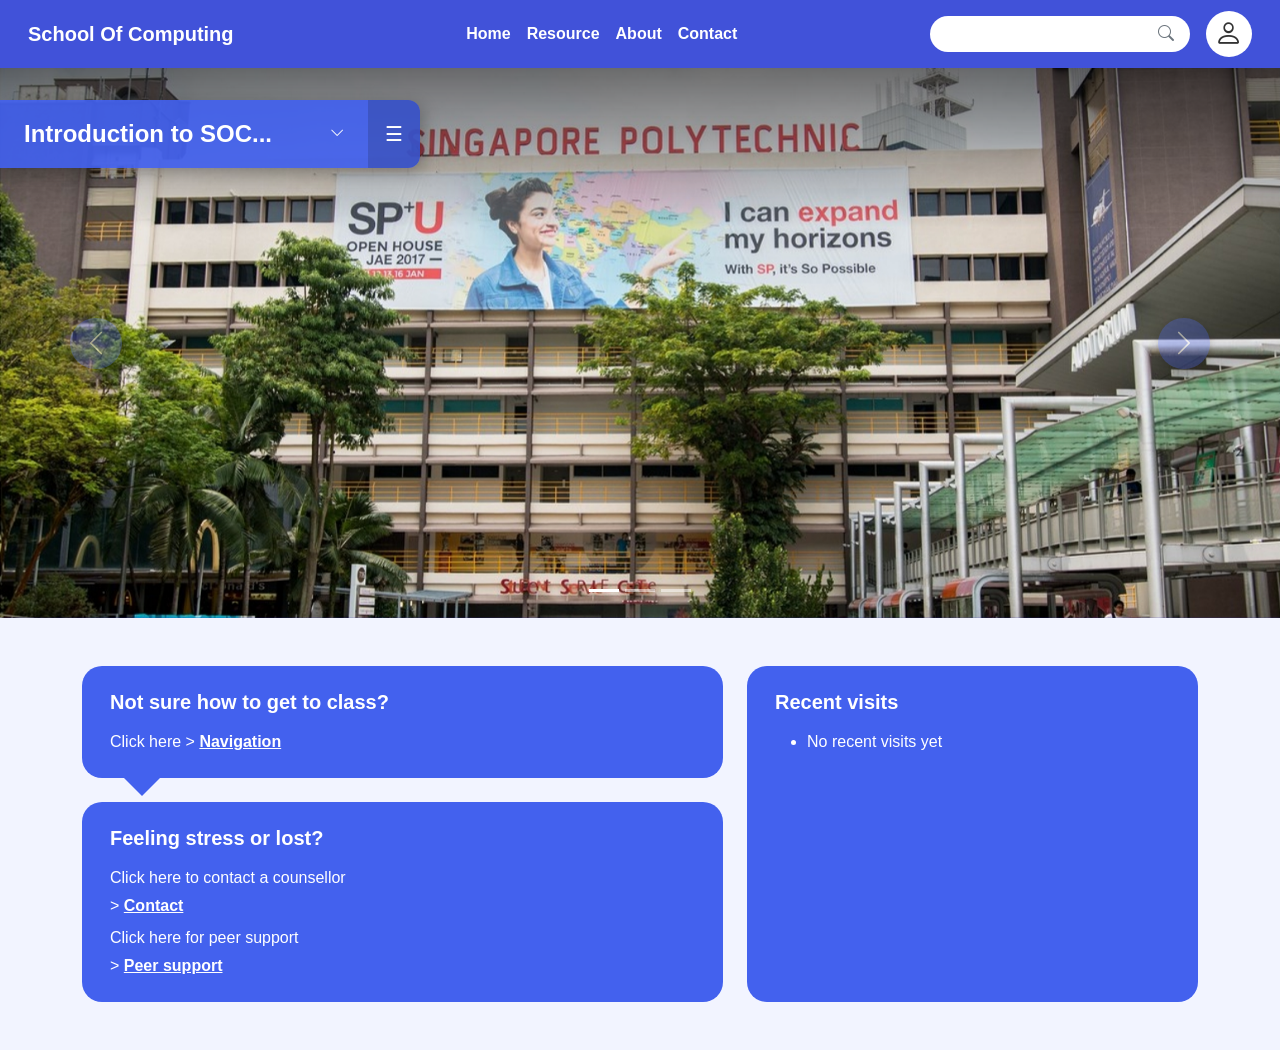
==== index.html @ 45ee2960 "Home update - JY" ====
<!doctype html>
<html lang="en">
  <head>
    <meta charset="UTF-8" />
    <meta name="viewport" content="width=device-width, initial-scale=1.0" />
    <title>Home</title>
    <style>@view-transition {navigation: auto;
    }</style>
    <link rel="stylesheet" href="assets/styles/global.css" />
    <link rel="stylesheet" href="assets/styles/index.css">
    <script type="module" src="./assets/components/navbar.js"></script>
  </head>
  <body>
    <nav-bar></nav-bar>
    <main>
    <!-- Hero carousel section -->
    <section class="hero-carousel position-relative">
      <div class="intro-bookmark" id="intro-bookmark">
        <div class="intro-bookmark-panel">
          <div class="intro-bookmark-header">
            <button class="intro-bookmark-tab" id="intro-bookmark-tab" aria-label="Toggle introduction description">
              <span class="intro-bookmark-title">Introduction to SOC...</span>
              <i class="intro-bookmark-chevron bi bi-chevron-down" aria-hidden="true"></i>
            </button>
            <button class="intro-bookmark-toggle" id="intro-bookmark-toggle" aria-label="Minimize or open introduction">☰</button>
          </div>
          <div class="intro-bookmark-content">
            <p>Welcome to the School of Computing portal. Here you'll find navigation help, wellness resources, campus announcements, and tools to support you throughout your studies.</p>
          </div>
        </div>
      </div>
    
      <div id="soc-carousel" class="carousel slide" data-bs-ride="carousel">
        <div class="carousel-inner">
          <div class="carousel-item active">
            <div class="carousel-item-inner">
              <img src="assets/images/Home/Intro1.jpg" alt="Image of SOC">
            </div>
          </div>
          <div class="carousel-item">
            <div class="carousel-item-inner">
              <img src="assets/images/Home/Intro2.jpg" alt="Image of SOC">
            </div>
          </div>
          <div class="carousel-item">
            <div class="carousel-item-inner">
              <img src="assets/images/Home/Intro3.jpg" alt="Image of SOC">
            </div>
          </div>
        </div>
    
        <button class="carousel-control-prev" type="button" data-bs-target="#soc-carousel" data-bs-slide="prev">
          <span class="carousel-control-prev-icon" aria-hidden="true"></span>
        </button>
        <button class="carousel-control-next" type="button" data-bs-target="#soc-carousel" data-bs-slide="next">
          <span class="carousel-control-next-icon" aria-hidden="true"></span>
        </button>
    
        <div class="carousel-indicators">
          <button type="button" data-bs-target="#soc-carousel" data-bs-slide-to="0" class="active"></button>
          <button type="button" data-bs-target="#soc-carousel" data-bs-slide-to="1"></button>
          <button type="button" data-bs-target="#soc-carousel" data-bs-slide-to="2"></button>
        </div>
      </div>
    </section>
    
    <!-- Helper cards + recent visits -->
    <div class="container py-5">
      <div class="row g-4">
        <div class="col-lg-7">
          <div class="row g-4">
            <div class="col-12">
              <div class="bubble-card">
                <h5>Not sure how to get to class?</h5>
                <p class="mb-0">Click here &gt; <a href="navigation.html">Navigation</a></p>
                <div class="bubble-tail"></div>
              </div>
            </div>
    
            <div class="col-12 mt-4">
                <div class="bubble-card">
                  <h5>Feeling stress or lost?</h5>
                  <p class="mb-1">Click here to contact a counsellor</p>
                  <p class="mb-2">&gt; <a href="contact.html">Contact</a></p>
                  <p class="mb-1">Click here for peer support</p>
                  <p class="mb-0">&gt; <a href="peer-support.html">Peer support</a></p>
              </div> 
            </div>
          </div>
        </div>
    
        <div class="col-lg-5">
          <div class="recent-visits-card" >
            <h5>Recent visits</h5>
              <ul id="recent-visits-list">
                <li>No recent visits yet</li>
              </ul>
              <a href="#" id="clear-visits-btn" class="clear-visits-link">Clear recent visits</a>
            </div>
          </div>
        </div>
      </div>
    </div>
    </main>
    <script
      src="https://cdn.jsdelivr.net/npm/bootstrap@5.3.8/dist/js/bootstrap.bundle.min.js"
      integrity="sha384-FKyoEForCGlyvwx9Hj09JcYn3nv7wiPVlz7YYwJrWVcXK/BmnVDxM+D2scQbITxI"
      crossorigin="anonymous"
    ></script>
    <script src="assets/scripts/recent-visits.js"></script>
    <script src="assets/scripts/index.js"></script>
  </body>
</html>
---- assets/styles/global.css ----
@import url("https://cdn.jsdelivr.net/npm/bootstrap@5.3.8/dist/css/bootstrap.min.css");
@import url("https://cdn.jsdelivr.net/npm/bootstrap-icons@1.13.1/font/bootstrap-icons.min.css");

:root {
  --primary-color: oklch(0.5106 0.2052 271.46);
  --bg-color: oklch(0.9688 0.0148 277.85);
}

* {
  box-sizing: border-box;
  margin: 0;
  padding: 0;
  font-family: "Noto Sans", sans-serif;
}

body {
  background-color: var(--bg-color);
  position: relative;
  overflow-x: hidden;
}

main {
  background-color: var(--bg-color);
}

::-webkit-scrollbar {
  width: 0;
}

/* Navbar Bootstrap Overrides */
.navbar {
  --bs-navbar-brand-color: var(--bg-color);
  --bs-navbar-color: var(--bg-color);
  --bs-navbar-active-color: var(--bg-color);
  --bs-navbar-brand-hover-color: var(--bg-color);
  --bs-navbar-hover-color: var(--bg-color);
  background-color: var(--primary-color);

  position: sticky;
  top: 0;
  left: 0;
  right: 0;
  z-index: 1000;
  border-radius: 0;
  padding: 0.7rem 1rem;
  transition: all 0.3s ease-in-out;

  animation: stickyNav linear forwards;
  animation-timeline: view();
  animation-range-start: 100vh;
  animation-range-end: 110vh;

  user-select: none;

  /* margin-bottom: 2rem; */
}

.dropdown-menu {
  --bs-dropdown-link-hover-bg: oklch(from var(--primary-color) 0.65 c h);
  background-color: oklch(from var(--primary-color) 0.6 c h);
}

/* Active Link Underline Effect */
.navbar-nav .nav-link:hover {
  text-decoration: underline;
}

/* User Profile Icon Styling */
.profile-btn {
  background-color: #fff;
  color: #333 !important;
  width: 46px;
  height: 46px;
  border-radius: 50%;
}

@media (min-width: 992px) {
  .dropdown-hover:hover .dropdown-menu {
    display: block;
    margin-top: 0;
  }
}

@media (max-width: 991px) {
  .navbar {
    animation: none;
  }
}

@keyframes stickyNav {
  100% {
    position: sticky;
    width: 95vw;
    top: 1rem;
    left: 2rem;
    right: 2rem;
    border-radius: 50px;
    padding: 0.4rem 1.5rem;
  }
}

::view-transition-group(main-content) {
  animation-duration: 1s;
}

::view-transition-old(main-content) {
  animation-name: slide-out;
}

::view-transition-new(main-content) {
  animation-name: slide-in;
}

@keyframes slide-out {
  to {
    translate: -100vw;
  }
}

@keyframes slide-in {
  from {
    translate: 100vw;
  }
}

main {
  view-transition-name: main-content;
}
---- assets/styles/index.css ----
body {
  background-color: #eef0fb;
  font-family: 'Segoe UI', Roboto, sans-serif;
}

/* ===== Hero / Carousel ===== */
.hero-carousel {
  background: linear-gradient(180deg, #4361ee 0%, #3f37c9 100%);
  color: #fff;
  padding: 0;         /* removes blue space above/below the image */
  min-height: 460px;
  position: relative;
}

.hero-carousel::before {
  content: "";
  position: absolute;
  top: 0;
  left: 0;
  right: 0;
  height: 160px;
  background: linear-gradient(180deg, rgba(0, 0, 0, 0.55) 0%, rgba(0, 0, 0, 0) 100%);
  z-index: 1;
  pointer-events: none;
}

.hero-carousel #soc-carousel {
  max-width: 100%;   /* full width, no side insets */
  margin: 0;          /* no centering needed anymore */
  border-radius: 0;   /* remove rounded corners since it's edge-to-edge */
}

.hero-carousel .carousel-item {
  min-height: 460px;
}

.hero-carousel .carousel-item-inner {
  min-height: 460px;
  display: flex;
  align-items: center;
  justify-content: center;
}

.hero-carousel .carousel-item-inner img {
  width: 100%;
  aspect-ratio: 16 / 9;
  max-height: 550px;   /* caps growth on wide desktop screens */
  object-fit: cover;
  border-radius: 0;
}

.carousel-control-prev,
.carousel-control-next {
  width: 5%;
}

/* ===== Intro bookmark panel ===== */
.intro-bookmark {
  position: absolute;
  top: 2rem;
  left: 0;
  z-index: 3;
  --bookmark-width: 420px;
  --bookmark-peek: 3.25rem; /* width of the strip that stays visible when minimized */
}

.intro-bookmark-panel {
  width: var(--bookmark-width);
  background: rgba(67, 97, 238, 0.92);
  border-radius: 0 12px 12px 0;
  box-shadow: 4px 4px 16px rgba(0, 0, 0, 0.25);
  transform: translateX(calc(-100% + var(--bookmark-peek))); /* only the toggle icon stays on screen */
  transition: transform 0.5s ease;
}

.intro-bookmark.is-open .intro-bookmark-panel {
  transform: translateX(0);
}

.intro-bookmark-header {
  display: flex;
  align-items: stretch;
}

.intro-bookmark-tab {
  flex: 1;
  min-width: 0; /* allows text to be clipped instead of forcing the header to grow */
  display: flex;
  align-items: center;
  justify-content: space-between;
  gap: 0.75rem;
  background: none;
  border: none;
  color: #fff;
  font-weight: 700;
  font-size: 1.5rem;
  padding: 1rem 1.5rem;
  cursor: pointer;
  text-align: left;
}

.intro-bookmark-title {
  white-space: nowrap;
  overflow: hidden;
  text-overflow: ellipsis;
}

.intro-bookmark-chevron {
  font-size: 0.9rem;
  flex-shrink: 0;
  transition: transform 0.3s ease;
}

.intro-bookmark.is-expanded .intro-bookmark-chevron {
  transform: rotate(180deg);
}

.intro-bookmark-toggle {
  flex-shrink: 0;
  width: var(--bookmark-peek);
  background: rgba(0, 0, 0, 0.15);
  border: none;
  color: #fff;
  font-size: 1.25rem;
  cursor: pointer;
  border-radius: 0 12px 12px 0;
}

.intro-bookmark-toggle:hover {
  background: rgba(0, 0, 0, 0.28);
}

.intro-bookmark-content {
  max-height: 0;
  padding: 0 1.5rem;
  overflow: hidden;
  transition: max-height 0.4s ease, padding 0.4s ease;
  color: #fff;
  font-size: 0.95rem;
  line-height: 1.5;
}

.intro-bookmark.is-expanded .intro-bookmark-content {
  max-height: 150px;
  padding: 0 1.5rem 1.25rem;
}

/* ===== Speech bubble cards ===== */
.bubble-card {
  background-color: #4361ee;
  color: #fff;
  border-radius: 20px;
  padding: 1.5rem 1.75rem;
  position: relative;
}

.bubble-card a {
  color: #fff;
  font-weight: 700;
}

.bubble-card h5 {
  font-weight: 700;
  margin-bottom: 1rem;
}

/* speech bubble tail, pointing down-left */
.bubble-tail {
  position: absolute;
  bottom: -18px;
  left: 40px;
  width: 0;
  height: 0;
  border-left: 20px solid transparent;
  border-right: 20px solid transparent;
  border-top: 20px solid #4361ee;
}

.recent-visits-card {
  background-color: #4361ee;
  color: #fff;
  border-radius: 20px;
  padding: 1.5rem 1.75rem;
  height: 100%;
  display: flex;
  flex-direction: column;
}

.recent-visits-card h5 {
  font-weight: 700;
  margin-bottom: 1rem;
}


.recent-visits-card ul {
  flex-grow: 1; /* pushes the clear button toward the bottom regardless of list length */
}

.recent-visits-card a {
  color: #fff;
  font-weight: 600;
}

.clear-visits-link {
  color: rgba(255, 255, 255, 0.75);
  font-size: 0.9rem;
  text-decoration: underline;
  align-self: flex-start;
  display: none; /* JS shows this only when there's something to clear */
}

.clear-visits-link:hover {
  color: oklch(0.8 0.1 271.46); /* same hue as --primary-color, much lighter */
}

.hero-carousel .carousel-control-prev-icon,
.hero-carousel .carousel-control-next-icon {
  background-color: rgba(67, 97, 238, 0.6); /* transparent by default — always, unless actively hovered */
  border-radius: 50%;
  padding: 1.6rem;
  background-size: 55%;
  box-shadow: 0 2px 10px rgba(0, 0, 0, 0.35);
  transition: background-color 0.2s ease, transform 0.2s ease;
}

.hero-carousel .carousel-control-prev:hover .carousel-control-prev-icon,
.hero-carousel .carousel-control-next:hover .carousel-control-next-icon {
  background-color: #4361ee; /* solid blue only while the mouse is genuinely hovering */
  transform: scale(1.08);
}

.hero-carousel .carousel-control-prev,
.hero-carousel .carousel-control-next {
  outline: none;
  box-shadow: none; /* removes Bootstrap's default focus ring */
}

@media (max-width: 576px) {
  .hero-carousel .carousel-item-inner img {
    aspect-ratio: 4 / 3;
  }

  .hero-carousel .carousel-item,
  .hero-carousel .carousel-item-inner {
    min-height: 0; /* let the image's own aspect-ratio determine height, not the old 460px minimum */
  }

  .hero-carousel {
    min-height: 0; /* same fix at the outer level, so no extra blue space is reserved */
  }

  .intro-bookmark {
    top: 1rem;
    --bookmark-width: 85vw;
    --bookmark-peek: 2.75rem;
  }

  .intro-bookmark-tab {
    font-size: 1.1rem;
    padding: 0.75rem 1rem;
  }
}
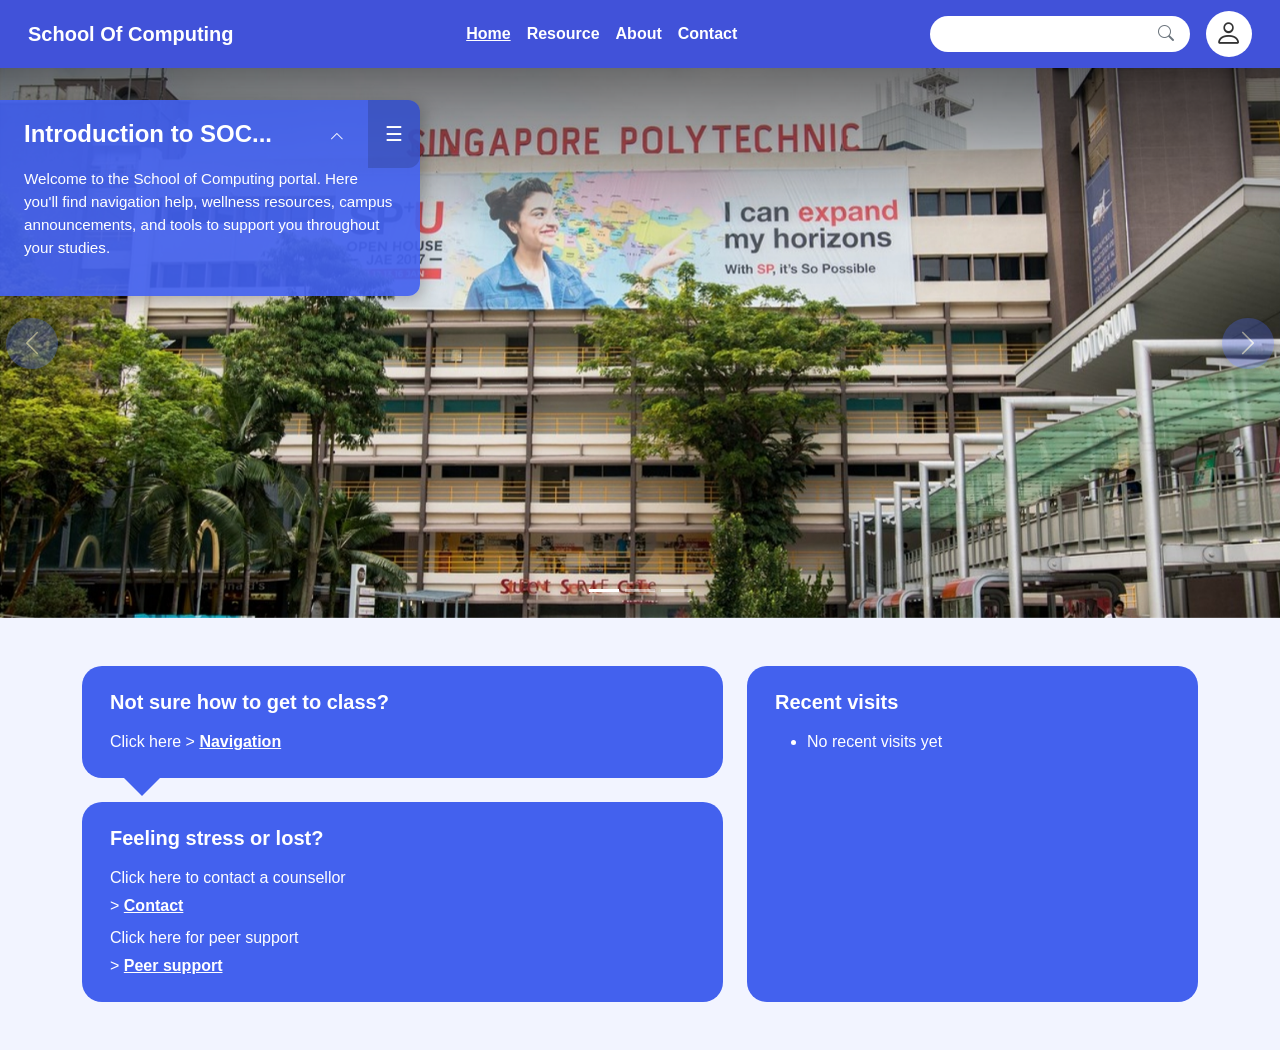
==== commit fbe80b81: "Home update - JY" ====
--- a/index.html
+++ b/index.html
@@ -30,7 +30,7 @@
         </div>
       </div>
     
-      <div id="soc-carousel" class="carousel slide" data-bs-ride="carousel">
+      <div id="soc-carousel" class="carousel slide" data-bs-ride="carousel" data-bs-interval="5000">
         <div class="carousel-inner">
           <div class="carousel-item active">
             <div class="carousel-item-inner">
--- a/assets/styles/index.css
+++ b/assets/styles/index.css
@@ -5,10 +5,10 @@
 
 /* ===== Hero / Carousel ===== */
 .hero-carousel {
-  background: linear-gradient(180deg, #4361ee 0%, #3f37c9 100%);
-  color: #fff;
-  padding: 0;         /* removes blue space above/below the image */
-  min-height: 460px;
+  background: none; /* removed entirely — just the image, no blue showing anywhere around it */
+  color: #fff;
+  padding: 0;
+  min-height: 0;
   position: relative;
 }
 
@@ -31,14 +31,12 @@
 }
 
 .hero-carousel .carousel-item {
-  min-height: 460px;
+  min-height: 0;
 }
 
 .hero-carousel .carousel-item-inner {
-  min-height: 460px;
-  display: flex;
-  align-items: center;
-  justify-content: center;
+  min-height: 0;
+  display: block;
 }
 
 .hero-carousel .carousel-item-inner img {
@@ -52,6 +50,12 @@
 .carousel-control-prev,
 .carousel-control-next {
   width: 5%;
+}
+
+#soc-carousel.is-sliding .carousel-control-prev,
+#soc-carousel.is-sliding .carousel-control-next,
+#soc-carousel.is-sliding .carousel-indicators button {
+  pointer-events: none; /* extra safety net alongside the JS click-blocking, in case a click slips through mid-transition */
 }
 
 /* ===== Intro bookmark panel ===== */
@@ -240,15 +244,6 @@
     aspect-ratio: 4 / 3;
   }
 
-  .hero-carousel .carousel-item,
-  .hero-carousel .carousel-item-inner {
-    min-height: 0; /* let the image's own aspect-ratio determine height, not the old 460px minimum */
-  }
-
-  .hero-carousel {
-    min-height: 0; /* same fix at the outer level, so no extra blue space is reserved */
-  }
-
   .intro-bookmark {
     top: 1rem;
     --bookmark-width: 85vw;
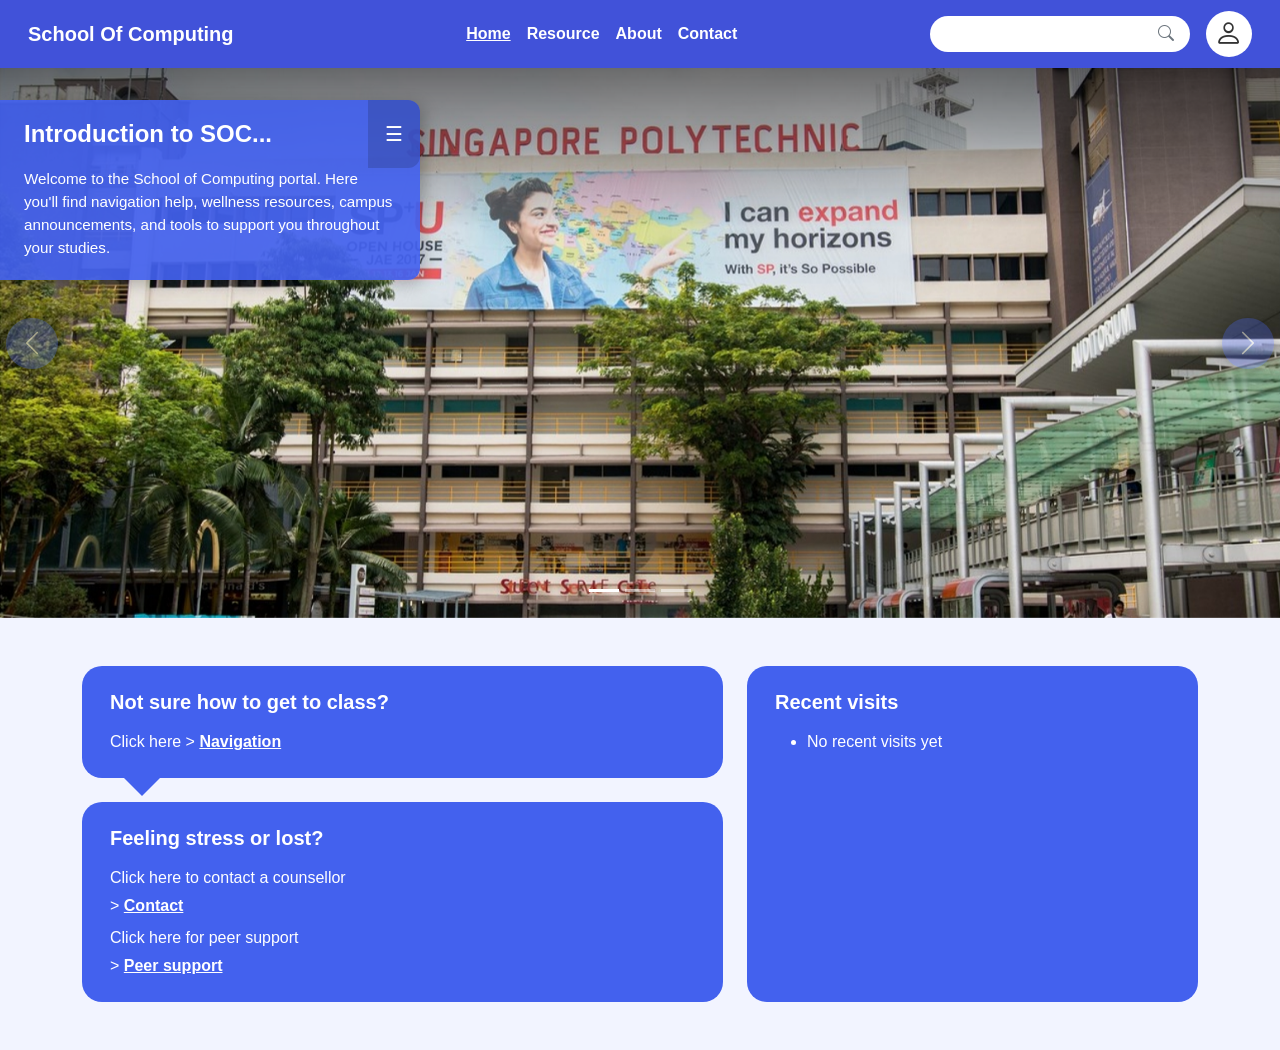
==== commit 6bb33960: "Home bug fix - JY" ====
--- a/index.html
+++ b/index.html
@@ -18,10 +18,9 @@
       <div class="intro-bookmark" id="intro-bookmark">
         <div class="intro-bookmark-panel">
           <div class="intro-bookmark-header">
-            <button class="intro-bookmark-tab" id="intro-bookmark-tab" aria-label="Toggle introduction description">
+            <div class="intro-bookmark-tab">
               <span class="intro-bookmark-title">Introduction to SOC...</span>
-              <i class="intro-bookmark-chevron bi bi-chevron-down" aria-hidden="true"></i>
-            </button>
+            </div>
             <button class="intro-bookmark-toggle" id="intro-bookmark-toggle" aria-label="Minimize or open introduction">☰</button>
           </div>
           <div class="intro-bookmark-content">
--- a/assets/styles/index.css
+++ b/assets/styles/index.css
@@ -49,7 +49,7 @@
 
 .carousel-control-prev,
 .carousel-control-next {
-  width: 5%;
+  width: max(5%, 4rem); /* ensures the band is always wide enough to fully contain the arrow circle, so it can't overflow past the page edge at any screen size */
 }
 
 #soc-carousel.is-sliding .carousel-control-prev,
@@ -91,32 +91,16 @@
   min-width: 0; /* allows text to be clipped instead of forcing the header to grow */
   display: flex;
   align-items: center;
-  justify-content: space-between;
-  gap: 0.75rem;
-  background: none;
-  border: none;
+  padding: 1rem 1.5rem;
   color: #fff;
   font-weight: 700;
   font-size: 1.5rem;
-  padding: 1rem 1.5rem;
-  cursor: pointer;
-  text-align: left;
 }
 
 .intro-bookmark-title {
   white-space: nowrap;
   overflow: hidden;
   text-overflow: ellipsis;
-}
-
-.intro-bookmark-chevron {
-  font-size: 0.9rem;
-  flex-shrink: 0;
-  transition: transform 0.3s ease;
-}
-
-.intro-bookmark.is-expanded .intro-bookmark-chevron {
-  transform: rotate(180deg);
 }
 
 .intro-bookmark-toggle {
@@ -135,17 +119,24 @@
 }
 
 .intro-bookmark-content {
-  max-height: 0;
+  display: grid;
+  grid-template-rows: 0fr;
   padding: 0 1.5rem;
   overflow: hidden;
-  transition: max-height 0.4s ease, padding 0.4s ease;
+  transition: grid-template-rows 0.4s ease, padding 0.4s ease;
   color: #fff;
   font-size: 0.95rem;
   line-height: 1.5;
 }
 
-.intro-bookmark.is-expanded .intro-bookmark-content {
-  max-height: 150px;
+.intro-bookmark-content p {
+  overflow: hidden;
+  min-height: 0;
+  margin: 0;
+}
+
+.intro-bookmark.is-open .intro-bookmark-content {
+  grid-template-rows: 1fr;
   padding: 0 1.5rem 1.25rem;
 }
 
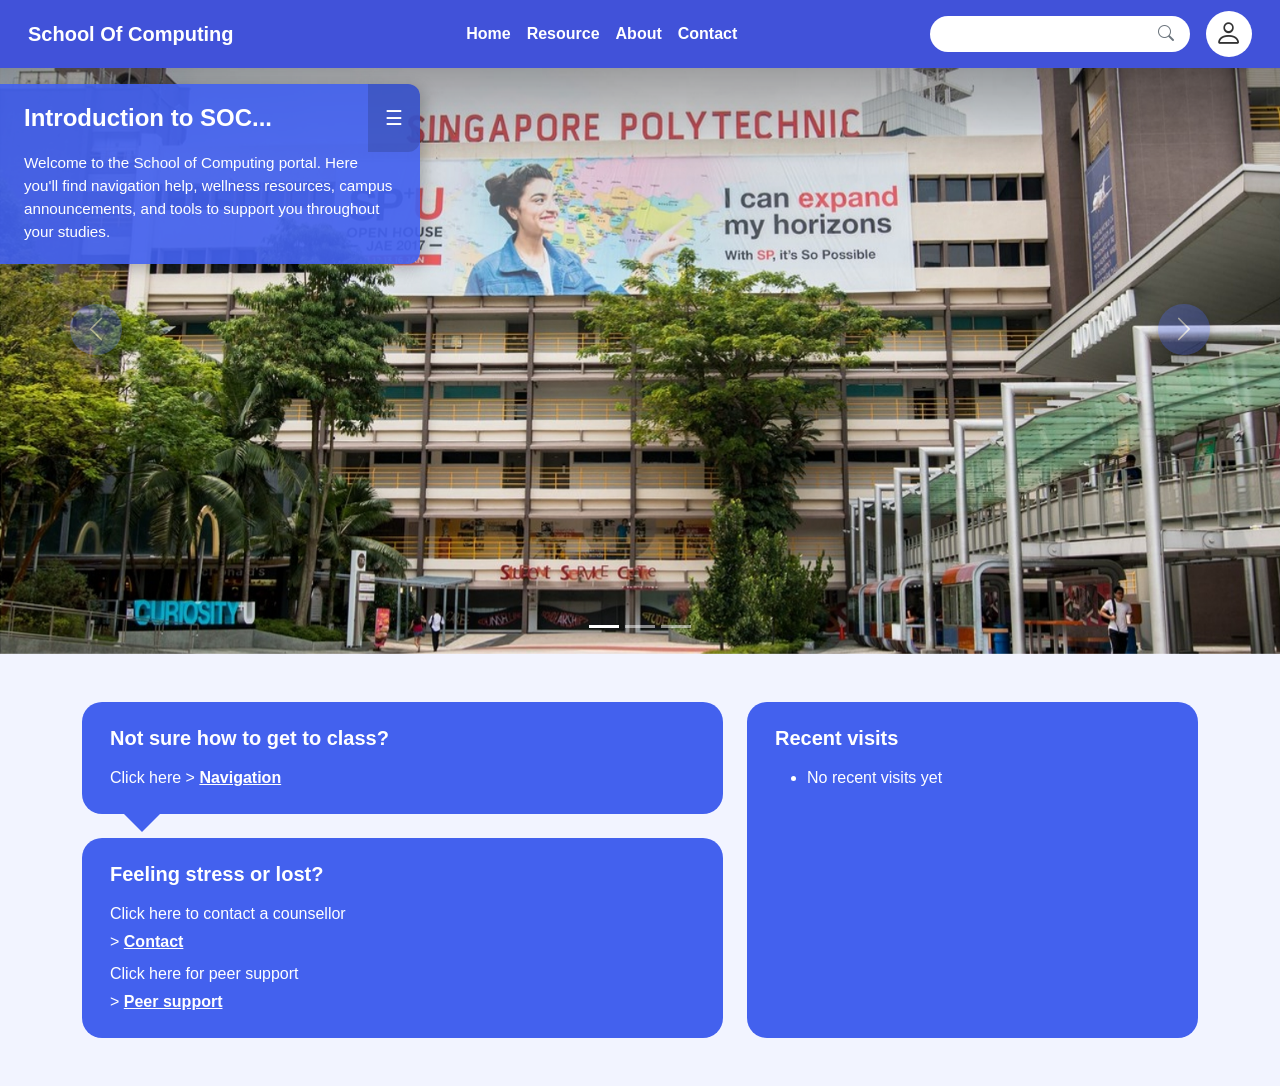
==== commit 7d7f293b: "announcement update 3 - jx" ====
--- a/index.html
+++ b/index.html
@@ -1,68 +1,75 @@
 <!doctype html>
 <html lang="en">
-  <head>
-    <meta charset="UTF-8" />
-    <meta name="viewport" content="width=device-width, initial-scale=1.0" />
-    <title>Home</title>
-    <style>@view-transition {navigation: auto;
-    }</style>
-    <link rel="stylesheet" href="assets/styles/global.css" />
-    <link rel="stylesheet" href="assets/styles/index.css">
-    <script type="module" src="./assets/components/navbar.js"></script>
-  </head>
-  <body>
-    <nav-bar></nav-bar>
-    <main>
-    <!-- Hero carousel section -->
-    <section class="hero-carousel position-relative">
-      <div class="intro-bookmark" id="intro-bookmark">
-        <div class="intro-bookmark-panel">
-          <div class="intro-bookmark-header">
-            <div class="intro-bookmark-tab">
-              <span class="intro-bookmark-title">Introduction to SOC...</span>
-            </div>
-            <button class="intro-bookmark-toggle" id="intro-bookmark-toggle" aria-label="Minimize or open introduction">☰</button>
+
+<head>
+  <meta charset="UTF-8" />
+  <meta name="viewport" content="width=device-width, initial-scale=1.0" />
+  <title>Home</title>
+  <style>
+    @view-transition {navigation: auto;
+    }
+  </style>
+  <link rel="stylesheet" href="assets/styles/global.css" />
+  <link rel="stylesheet" href="assets/styles/index.css">
+  <script type="module" src="./assets/components/navbar.js"></script>
+</head>
+
+<body>
+  <nav-bar></nav-bar>
+  <!-- Hero carousel section -->
+  <section class="hero-carousel position-relative carousel">
+    <div class="intro-bookmark" id="intro-bookmark">
+      <div class="intro-bookmark-panel">
+        <div class="intro-bookmark-header">
+          <div class="intro-bookmark-tab">
+            <h2 class="intro-bookmark-title">Introduction to SOC...</h2>
           </div>
-          <div class="intro-bookmark-content">
-            <p>Welcome to the School of Computing portal. Here you'll find navigation help, wellness resources, campus announcements, and tools to support you throughout your studies.</p>
+          <button class="intro-bookmark-toggle" id="intro-bookmark-toggle"
+            aria-label="Minimize or open introduction">☰</button>
+        </div>
+        <div class="intro-bookmark-content">
+          <p>Welcome to the School of Computing portal. Here you'll find navigation help, wellness resources, campus
+            announcements, and tools to support you throughout your studies.</p>
+        </div>
+      </div>
+    </div>
+
+    <div id="soc-carousel" class="carousel slide" data-bs-ride="carousel" data-bs-interval="5000">
+      <div class="carousel-inner">
+        <div class="carousel-item active">
+          <div class="carousel-item-inner">
+            <img src="assets/images/Home/Intro1.jpg" alt="Image of SOC">
+          </div>
+        </div>
+        <div class="carousel-item">
+          <div class="carousel-item-inner">
+            <img src="assets/images/Home/Intro2.jpg" alt="Image of SOC">
+          </div>
+        </div>
+        <div class="carousel-item">
+          <div class="carousel-item-inner">
+            <img src="assets/images/Home/Intro3.jpg" alt="Image of SOC">
           </div>
         </div>
       </div>
-    
-      <div id="soc-carousel" class="carousel slide" data-bs-ride="carousel" data-bs-interval="5000">
-        <div class="carousel-inner">
-          <div class="carousel-item active">
-            <div class="carousel-item-inner">
-              <img src="assets/images/Home/Intro1.jpg" alt="Image of SOC">
-            </div>
-          </div>
-          <div class="carousel-item">
-            <div class="carousel-item-inner">
-              <img src="assets/images/Home/Intro2.jpg" alt="Image of SOC">
-            </div>
-          </div>
-          <div class="carousel-item">
-            <div class="carousel-item-inner">
-              <img src="assets/images/Home/Intro3.jpg" alt="Image of SOC">
-            </div>
-          </div>
-        </div>
-    
-        <button class="carousel-control-prev" type="button" data-bs-target="#soc-carousel" data-bs-slide="prev">
-          <span class="carousel-control-prev-icon" aria-hidden="true"></span>
-        </button>
-        <button class="carousel-control-next" type="button" data-bs-target="#soc-carousel" data-bs-slide="next">
-          <span class="carousel-control-next-icon" aria-hidden="true"></span>
-        </button>
-    
-        <div class="carousel-indicators">
-          <button type="button" data-bs-target="#soc-carousel" data-bs-slide-to="0" class="active"></button>
-          <button type="button" data-bs-target="#soc-carousel" data-bs-slide-to="1"></button>
-          <button type="button" data-bs-target="#soc-carousel" data-bs-slide-to="2"></button>
-        </div>
+
+      <button class="carousel-control-prev" type="button" data-bs-target="#soc-carousel" data-bs-slide="prev">
+        <span class="carousel-control-prev-icon" aria-hidden="true"></span>
+      </button>
+      <button class="carousel-control-next" type="button" data-bs-target="#soc-carousel" data-bs-slide="next">
+        <span class="carousel-control-next-icon" aria-hidden="true"></span>
+      </button>
+
+      <div class="carousel-indicators">
+        <button type="button" data-bs-target="#soc-carousel" data-bs-slide-to="0" class="active"></button>
+        <button type="button" data-bs-target="#soc-carousel" data-bs-slide-to="1"></button>
+        <button type="button" data-bs-target="#soc-carousel" data-bs-slide-to="2"></button>
       </div>
-    </section>
-    
+    </div>
+  </section>
+
+  <main>
+
     <!-- Helper cards + recent visits -->
     <div class="container py-5">
       <div class="row g-4">
@@ -70,43 +77,41 @@
           <div class="row g-4">
             <div class="col-12">
               <div class="bubble-card">
-                <h5>Not sure how to get to class?</h5>
+                <h3>Not sure how to get to class?</h3>
                 <p class="mb-0">Click here &gt; <a href="navigation.html">Navigation</a></p>
                 <div class="bubble-tail"></div>
               </div>
             </div>
-    
+
             <div class="col-12 mt-4">
-                <div class="bubble-card">
-                  <h5>Feeling stress or lost?</h5>
-                  <p class="mb-1">Click here to contact a counsellor</p>
-                  <p class="mb-2">&gt; <a href="contact.html">Contact</a></p>
-                  <p class="mb-1">Click here for peer support</p>
-                  <p class="mb-0">&gt; <a href="peer-support.html">Peer support</a></p>
-              </div> 
+              <div class="bubble-card">
+                <h3>Feeling stress or lost?</h3>
+                <p class="mb-1">Click here to contact a counsellor</p>
+                <p class="mb-2">&gt; <a href="contact.html">Contact</a></p>
+                <p class="mb-1">Click here for peer support</p>
+                <p class="mb-0">&gt; <a href="peer-support.html">Peer support</a></p>
+              </div>
             </div>
           </div>
         </div>
-    
+
         <div class="col-lg-5">
-          <div class="recent-visits-card" >
-            <h5>Recent visits</h5>
-              <ul id="recent-visits-list">
-                <li>No recent visits yet</li>
-              </ul>
-              <a href="#" id="clear-visits-btn" class="clear-visits-link">Clear recent visits</a>
-            </div>
+          <div class="recent-visits-card">
+            <h3>Recent visits</h3>
+            <ul id="recent-visits-list">
+              <li>No recent visits yet</li>
+            </ul>
+            <a href="#" id="clear-visits-btn" class="clear-visits-link">Clear recent visits</a>
           </div>
         </div>
       </div>
     </div>
-    </main>
-    <script
-      src="https://cdn.jsdelivr.net/npm/bootstrap@5.3.8/dist/js/bootstrap.bundle.min.js"
-      integrity="sha384-FKyoEForCGlyvwx9Hj09JcYn3nv7wiPVlz7YYwJrWVcXK/BmnVDxM+D2scQbITxI"
-      crossorigin="anonymous"
-    ></script>
-    <script src="assets/scripts/recent-visits.js"></script>
-    <script src="assets/scripts/index.js"></script>
-  </body>
+  </main>
+  <script src="https://cdn.jsdelivr.net/npm/bootstrap@5.3.8/dist/js/bootstrap.bundle.min.js"
+    integrity="sha384-FKyoEForCGlyvwx9Hj09JcYn3nv7wiPVlz7YYwJrWVcXK/BmnVDxM+D2scQbITxI"
+    crossorigin="anonymous"></script>
+  <script src="assets/scripts/recent-visits.js"></script>
+  <script src="assets/scripts/index.js"></script>
+</body>
+
 </html>
--- a/assets/styles/global.css
+++ b/assets/styles/global.css
@@ -74,19 +74,6 @@
   border-radius: 50%;
 }
 
-@media (min-width: 992px) {
-  .dropdown-hover:hover .dropdown-menu {
-    display: block;
-    margin-top: 0;
-  }
-}
-
-@media (max-width: 991px) {
-  .navbar {
-    animation: none;
-  }
-}
-
 @keyframes stickyNav {
   100% {
     position: sticky;
@@ -123,6 +110,26 @@
   }
 }
 
+.carousel {
+  margin-top: -4rem;
+}
+
 main {
   view-transition-name: main-content;
-}+}
+
+@media (min-width: 992px) {
+  .dropdown-hover:hover .dropdown-menu {
+    display: block;
+    margin-top: 0;
+  }
+}
+
+@media (max-width: 991px) {
+  .navbar {
+    animation: none;
+  }
+  .carousel {
+    margin-top: 0rem;
+  }
+}
--- a/assets/styles/index.css
+++ b/assets/styles/index.css
@@ -1,8 +1,3 @@
-body {
-  background-color: #eef0fb;
-  font-family: 'Segoe UI', Roboto, sans-serif;
-}
-
 /* ===== Hero / Carousel ===== */
 .hero-carousel {
   background: none; /* removed entirely — just the image, no blue showing anywhere around it */
@@ -19,15 +14,19 @@
   left: 0;
   right: 0;
   height: 160px;
-  background: linear-gradient(180deg, rgba(0, 0, 0, 0.55) 0%, rgba(0, 0, 0, 0) 100%);
+  background: linear-gradient(
+    180deg,
+    rgba(0, 0, 0, 0.55) 0%,
+    rgba(0, 0, 0, 0) 100%
+  );
   z-index: 1;
   pointer-events: none;
 }
 
 .hero-carousel #soc-carousel {
-  max-width: 100%;   /* full width, no side insets */
-  margin: 0;          /* no centering needed anymore */
-  border-radius: 0;   /* remove rounded corners since it's edge-to-edge */
+  max-width: 100%; /* full width, no side insets */
+  margin: 0; /* no centering needed anymore */
+  border-radius: 0; /* remove rounded corners since it's edge-to-edge */
 }
 
 .hero-carousel .carousel-item {
@@ -42,14 +41,17 @@
 .hero-carousel .carousel-item-inner img {
   width: 100%;
   aspect-ratio: 16 / 9;
-  max-height: 550px;   /* caps growth on wide desktop screens */
+  max-height: 650px; /* caps growth on wide desktop screens */
   object-fit: cover;
   border-radius: 0;
 }
 
 .carousel-control-prev,
 .carousel-control-next {
-  width: max(5%, 4rem); /* ensures the band is always wide enough to fully contain the arrow circle, so it can't overflow past the page edge at any screen size */
+  width: max(
+    5%,
+    4rem
+  ); /* ensures the band is always wide enough to fully contain the arrow circle, so it can't overflow past the page edge at any screen size */
 }
 
 #soc-carousel.is-sliding .carousel-control-prev,
@@ -61,7 +63,7 @@
 /* ===== Intro bookmark panel ===== */
 .intro-bookmark {
   position: absolute;
-  top: 2rem;
+  top: 5rem;
   left: 0;
   z-index: 3;
   --bookmark-width: 420px;
@@ -73,7 +75,9 @@
   background: rgba(67, 97, 238, 0.92);
   border-radius: 0 12px 12px 0;
   box-shadow: 4px 4px 16px rgba(0, 0, 0, 0.25);
-  transform: translateX(calc(-100% + var(--bookmark-peek))); /* only the toggle icon stays on screen */
+  transform: translateX(
+    calc(-100% + var(--bookmark-peek))
+  ); /* only the toggle icon stays on screen */
   transition: transform 0.5s ease;
 }
 
@@ -98,6 +102,8 @@
 }
 
 .intro-bookmark-title {
+  margin: 0;
+  font: inherit; /* resets the browser's default h2 size/weight so it visually matches the surrounding text */
   white-space: nowrap;
   overflow: hidden;
   text-overflow: ellipsis;
@@ -123,7 +129,9 @@
   grid-template-rows: 0fr;
   padding: 0 1.5rem;
   overflow: hidden;
-  transition: grid-template-rows 0.4s ease, padding 0.4s ease;
+  transition:
+    grid-template-rows 0.4s ease,
+    padding 0.4s ease;
   color: #fff;
   font-size: 0.95rem;
   line-height: 1.5;
@@ -154,7 +162,8 @@
   font-weight: 700;
 }
 
-.bubble-card h5 {
+.bubble-card h3 {
+  font-size: 1.25rem; /* keeps the same visual size as before — Bootstrap's default h3 is bigger than h5 */
   font-weight: 700;
   margin-bottom: 1rem;
 }
@@ -181,11 +190,11 @@
   flex-direction: column;
 }
 
-.recent-visits-card h5 {
+.recent-visits-card h3 {
+  font-size: 1.25rem; /* keeps the same visual size as before — Bootstrap's default h3 is bigger than h5 */
   font-weight: 700;
   margin-bottom: 1rem;
 }
-
 
 .recent-visits-card ul {
   flex-grow: 1; /* pushes the clear button toward the bottom regardless of list length */
@@ -210,12 +219,19 @@
 
 .hero-carousel .carousel-control-prev-icon,
 .hero-carousel .carousel-control-next-icon {
-  background-color: rgba(67, 97, 238, 0.6); /* transparent by default — always, unless actively hovered */
+  background-color: rgba(
+    67,
+    97,
+    238,
+    0.6
+  ); /* transparent by default — always, unless actively hovered */
   border-radius: 50%;
   padding: 1.6rem;
   background-size: 55%;
   box-shadow: 0 2px 10px rgba(0, 0, 0, 0.35);
-  transition: background-color 0.2s ease, transform 0.2s ease;
+  transition:
+    background-color 0.2s ease,
+    transform 0.2s ease;
 }
 
 .hero-carousel .carousel-control-prev:hover .carousel-control-prev-icon,
@@ -245,4 +261,4 @@
     font-size: 1.1rem;
     padding: 0.75rem 1rem;
   }
-}+}
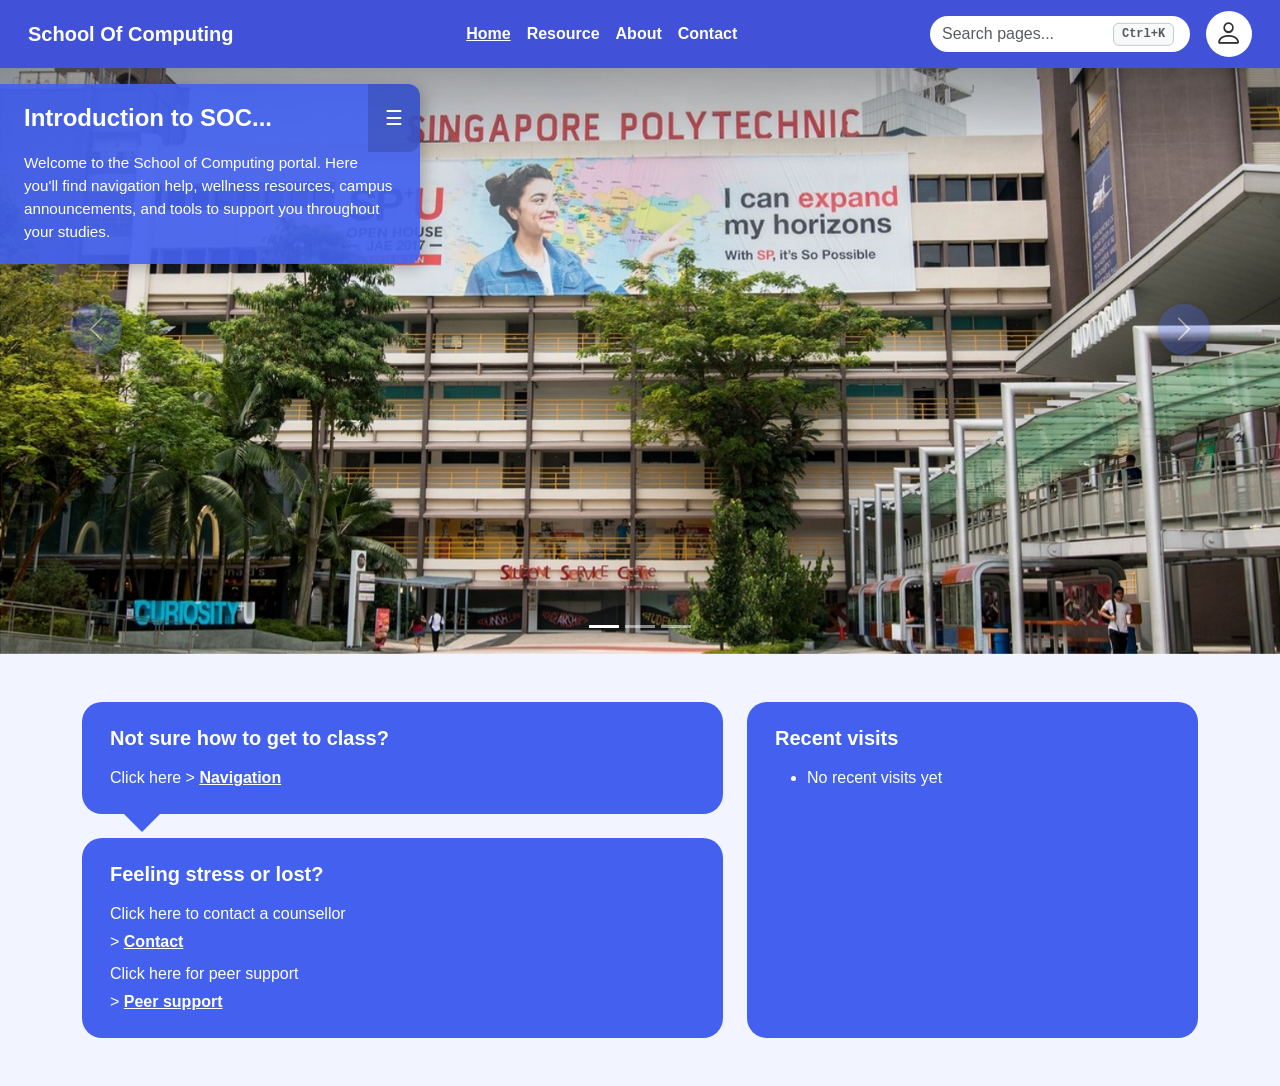
==== commit 948dbb5b: "HOPEFULLY FINAL UPDATE - JX" ====
--- a/index.html
+++ b/index.html
@@ -12,6 +12,8 @@
   <link rel="stylesheet" href="assets/styles/global.css" />
   <link rel="stylesheet" href="assets/styles/index.css">
   <script type="module" src="./assets/components/navbar.js"></script>
+  <link rel="shortcut icon" href="/assets/favicon.ico" type="image/x-icon">
+
 </head>
 
 <body>
--- a/assets/styles/global.css
+++ b/assets/styles/global.css
@@ -11,6 +11,7 @@
   margin: 0;
   padding: 0;
   font-family: "Noto Sans", sans-serif;
+  user-select: none;
 }
 
 body {
@@ -21,6 +22,9 @@
 
 main {
   background-color: var(--bg-color);
+  z-index: 2;
+  position: relative;
+  view-transition-name: main-content;
 }
 
 ::-webkit-scrollbar {
@@ -74,6 +78,10 @@
   border-radius: 50%;
 }
 
+.carousel {
+  margin-top: -4rem;
+}
+
 @keyframes stickyNav {
   100% {
     position: sticky;
@@ -110,14 +118,6 @@
   }
 }
 
-.carousel {
-  margin-top: -4rem;
-}
-
-main {
-  view-transition-name: main-content;
-}
-
 @media (min-width: 992px) {
   .dropdown-hover:hover .dropdown-menu {
     display: block;
@@ -133,3 +133,32 @@
     margin-top: 0rem;
   }
 }
+
+/* Search Results Dropdown Styling */
+.search-results-dropdown {
+  position: absolute;
+  top: 100%;
+  left: 0;
+  z-index: 1050;
+  max-height: 250px;
+  overflow-y: auto;
+  border-radius: 0.75rem !important;
+  background-color: #ffffff !important;
+  box-shadow: 0 0.5rem 1rem rgba(0, 0, 0, 0.15) !important;
+  padding: 0.5rem 0;
+}
+
+.search-results-dropdown .dropdown-item {
+  color: #333333 !important;
+  transition: background-color 0.15s ease-in-out;
+}
+
+.search-results-dropdown .dropdown-item:hover,
+.search-results-dropdown .dropdown-item:focus {
+  background-color: var(--bg-color) !important;
+  color: var(--primary-color) !important;
+}
+
+.search-results-dropdown .dropdown-item.disabled {
+  color: #888888 !important;
+}
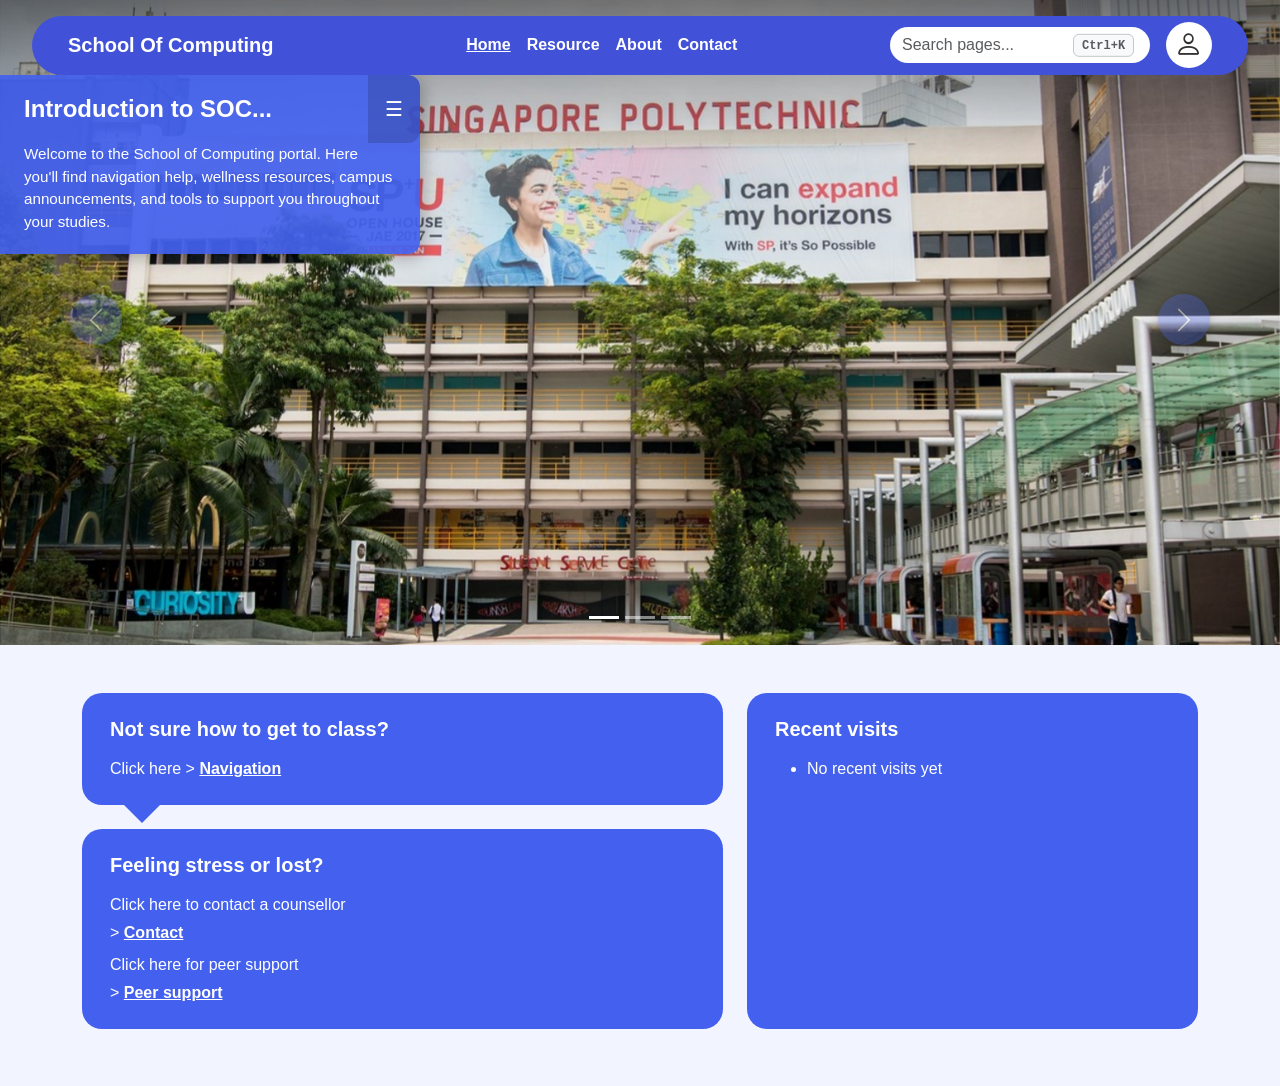
==== commit 36fd7699: "NOPE IT WASN'T THE FINAL - jx" ====
--- a/index.html
+++ b/index.html
@@ -12,7 +12,7 @@
   <link rel="stylesheet" href="assets/styles/global.css" />
   <link rel="stylesheet" href="assets/styles/index.css">
   <script type="module" src="./assets/components/navbar.js"></script>
-  <link rel="shortcut icon" href="/assets/favicon.ico" type="image/x-icon">
+  <link rel="shortcut icon" href="assets/favicon.ico" type="image/x-icon">
 
 </head>
 
